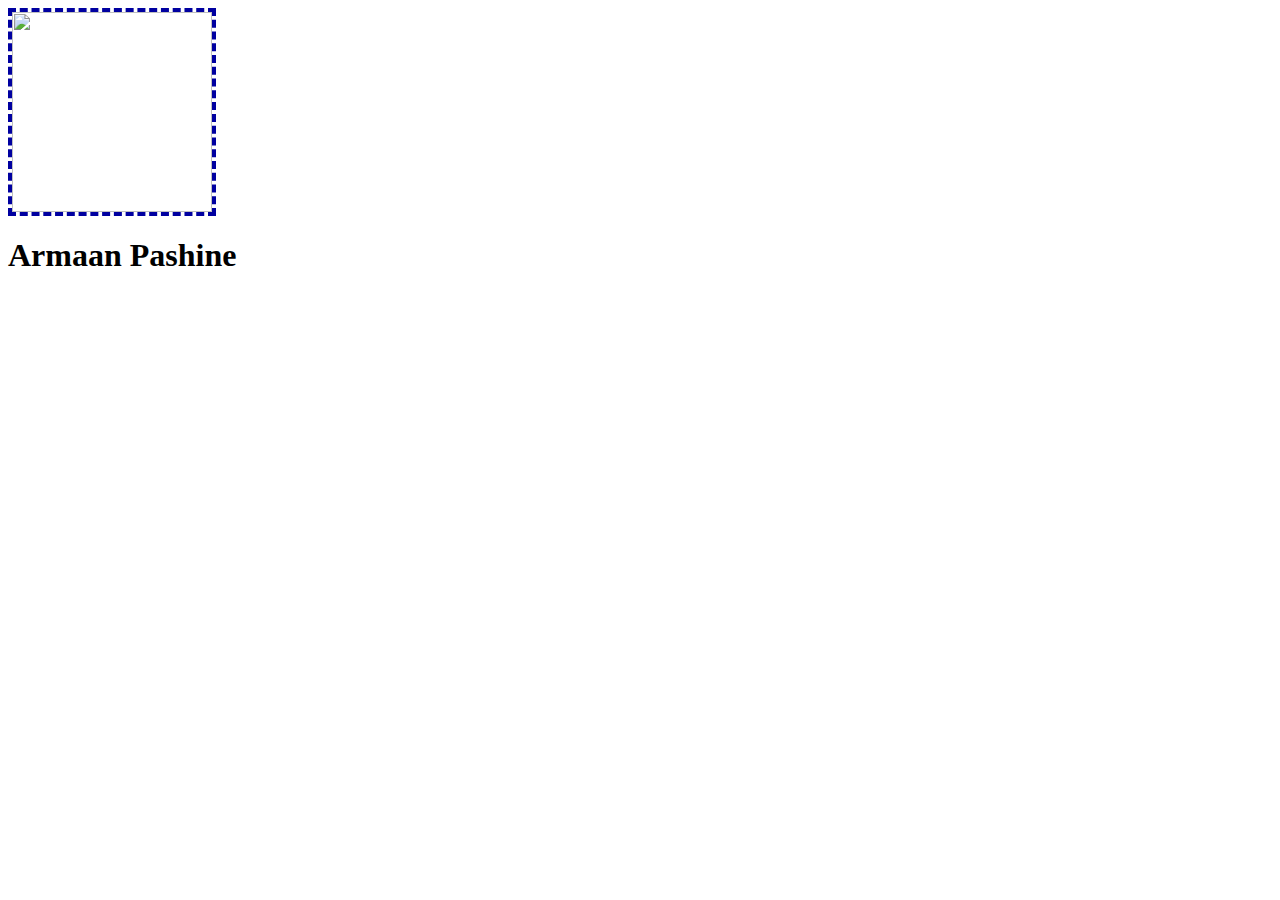
==== index.html @ 08b55981 "init" ====
<!DOCTYPE html>
<html lang="en">
<head>
    <meta charset="UTF-8">
    <meta name="viewport" content="width=device-width, initial-scale=1.0">
    <title>Document</title>
    <link rel="stylesheet" href="style.css">
</head>
<body>
    <img class="king" src="https://yt3.googleusercontent.com/qDzpduDlbTpFfIiXrt4-WzThDvKWBB-1Ii1OJYh1-qZ_jDASwywd3gZ-31zHoZDculg0E6fS9Q=s900-c-k-c0x00ffffff-no-rj" ></img>
     <h1> Armaan Pashine </h1>
</body>
<script src="script.js"></script>
</html>
---- style.css ----
.king {  
    width: 200px;
    height: 200px;
    border: 4px dashed rgb(0, 0, 160);
}
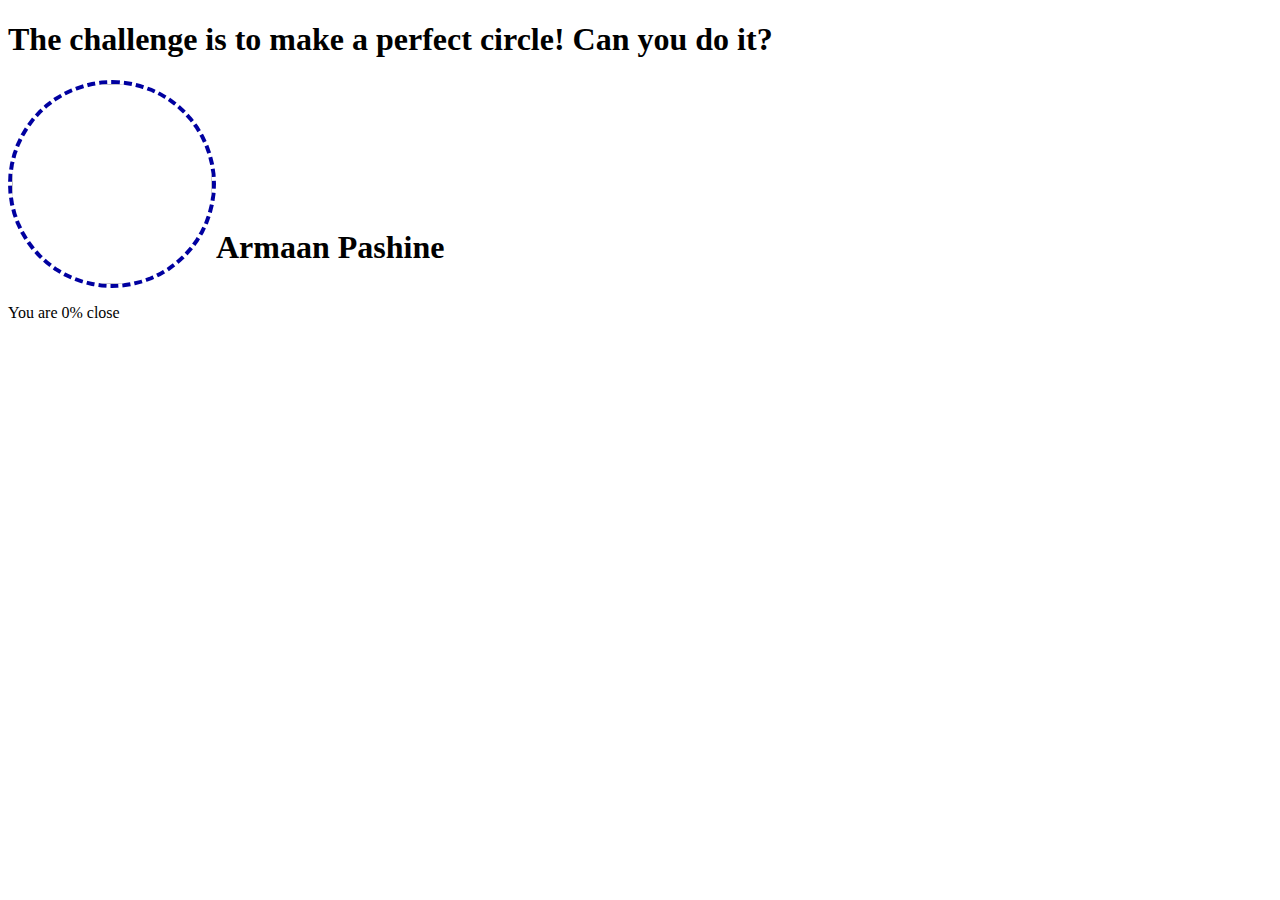
==== commit 7fc829fc: "Added percentage closenes to making a circle" ====
--- a/index.html
+++ b/index.html
@@ -1,14 +1,22 @@
 <!DOCTYPE html>
 <html lang="en">
+
 <head>
     <meta charset="UTF-8">
     <meta name="viewport" content="width=device-width, initial-scale=1.0">
     <title>Document</title>
     <link rel="stylesheet" href="style.css">
 </head>
+
 <body>
-    <img class="king" src="https://yt3.googleusercontent.com/qDzpduDlbTpFfIiXrt4-WzThDvKWBB-1Ii1OJYh1-qZ_jDASwywd3gZ-31zHoZDculg0E6fS9Q=s900-c-k-c0x00ffffff-no-rj" ></img>
-     <h1> Armaan Pashine </h1>
+    <h1>The challenge is to make a perfect circle! Can you do it?</h1>
+    <div class="container">
+        <img class="king"
+            src="https://yt3.googleusercontent.com/qDzpduDlbTpFfIiXrt4-WzThDvKWBB-1Ii1OJYh1-qZ_jDASwywd3gZ-31zHoZDculg0E6fS9Q=s900-c-k-c0x00ffffff-no-rj"></img>
+        <h1 class="name"> Armaan Pashine </h1>
+    </div>
+    <p class="status">You are 0% close</p>
 </body>
 <script src="script.js"></script>
-</html>+
+</html>
--- a/style.css
+++ b/style.css
@@ -1,5 +1,13 @@
-.king {  
-    width: 200px;
-    height: 200px;
-    border: 4px dashed rgb(0, 0, 160);
-}+.container {
+  display: flex;
+}
+.king {
+  width: 200px;
+  height: 200px;
+  border: 4px dashed rgb(0, 0, 160);
+  border-radius: 50%;
+}
+
+.name {
+  margin-top: auto;
+}
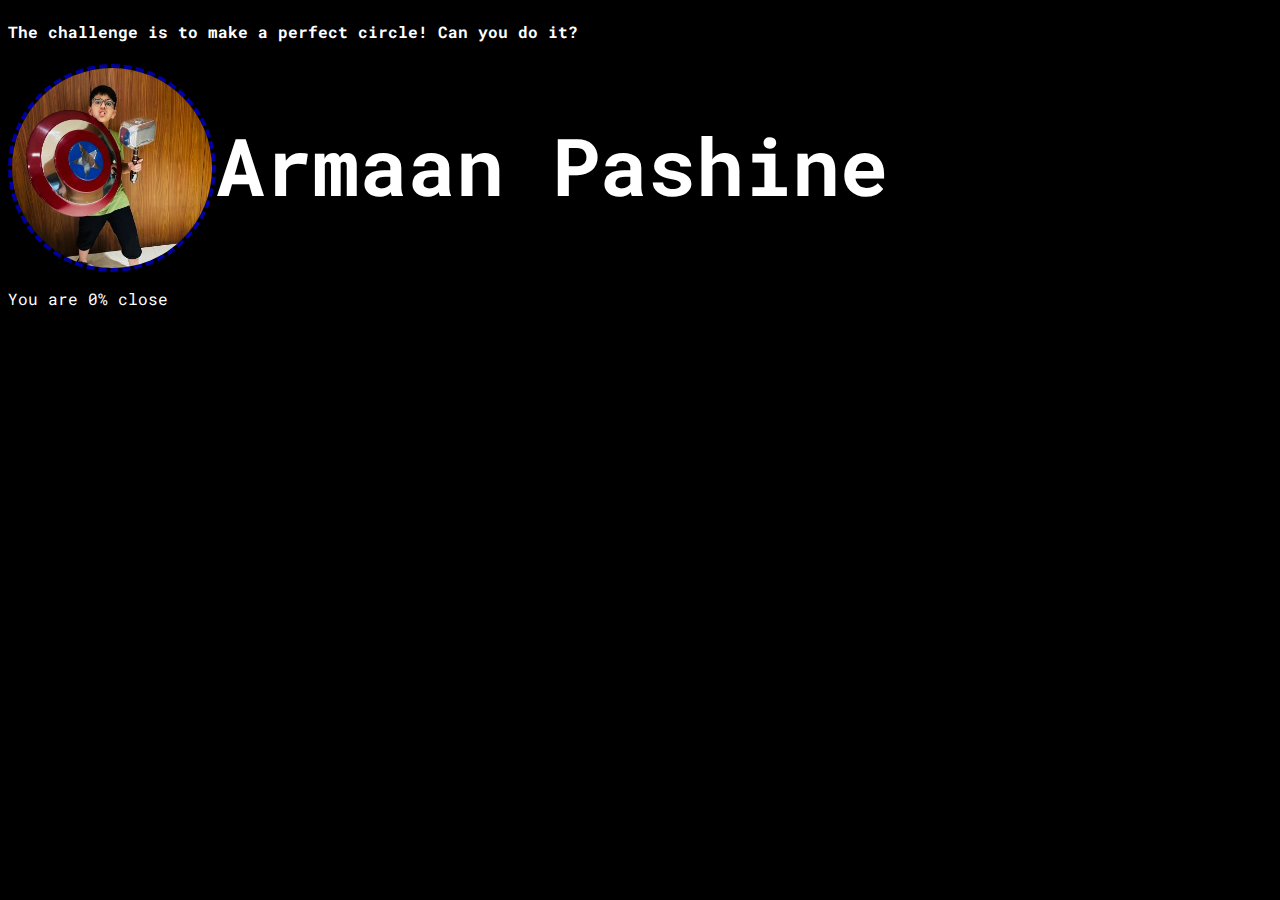
==== commit 5104e848: "Added Dark Mode and fixed bug" ====
--- a/index.html
+++ b/index.html
@@ -9,10 +9,10 @@
 </head>
 
 <body>
-    <h1>The challenge is to make a perfect circle! Can you do it?</h1>
+    <h4>The challenge is to make a perfect circle! Can you do it?</h4>
     <div class="container">
         <img class="king"
-            src="https://yt3.googleusercontent.com/qDzpduDlbTpFfIiXrt4-WzThDvKWBB-1Ii1OJYh1-qZ_jDASwywd3gZ-31zHoZDculg0E6fS9Q=s900-c-k-c0x00ffffff-no-rj"></img>
+            src="ProfilePic.jpg"></img>
         <h1 class="name"> Armaan Pashine </h1>
     </div>
     <p class="status">You are 0% close</p>
--- a/style.css
+++ b/style.css
@@ -1,3 +1,9 @@
+@import url('https://fonts.googleapis.com/css2?family=Roboto+Mono:wght@100&display=swap');
+*{
+    color: white;
+     font-family: 'Roboto Mono', monospace;
+}
+
 .container {
   display: flex;
 }
@@ -6,8 +12,13 @@
   height: 200px;
   border: 4px dashed rgb(0, 0, 160);
   border-radius: 50%;
+  object-fit: cover;
 }
 
 .name {
+font-size: 80px ;
   margin-top: auto;
 }
+body {
+    background-color: black;
+}
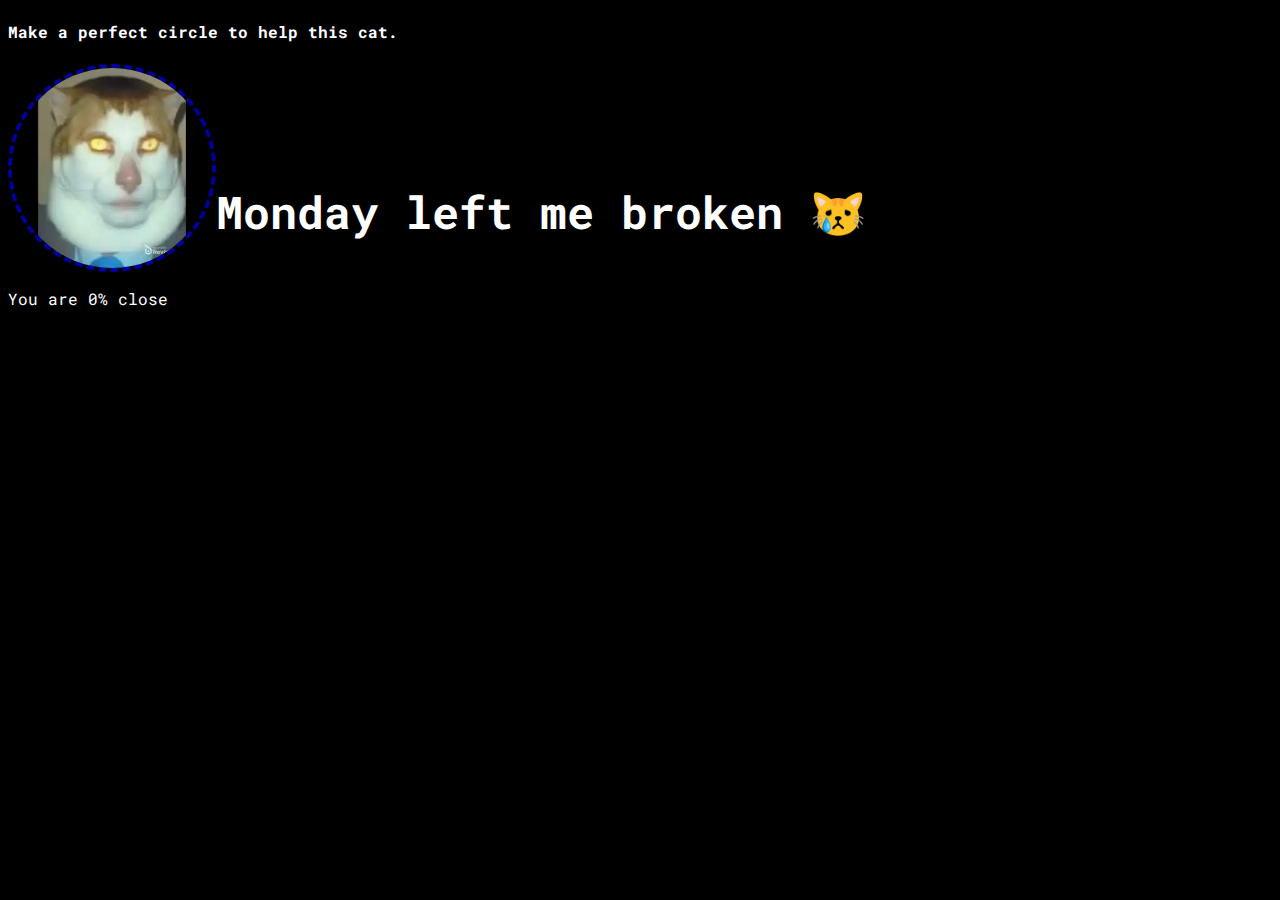
==== commit 4fd1590a: "Monday left me broken 😿" ====
--- a/index.html
+++ b/index.html
@@ -1,22 +1,19 @@
 <!DOCTYPE html>
 <html lang="en">
+  <head>
+    <meta charset="UTF-8" />
+    <meta name="viewport" content="width=device-width, initial-scale=1.0" />
+    <title>Document</title>
+    <link rel="stylesheet" href="style.css" />
+  </head>
 
-<head>
-    <meta charset="UTF-8">
-    <meta name="viewport" content="width=device-width, initial-scale=1.0">
-    <title>Document</title>
-    <link rel="stylesheet" href="style.css">
-</head>
-
-<body>
-    <h4>The challenge is to make a perfect circle! Can you do it?</h4>
+  <body>
+    <h4>Make a perfect circle to help this cat.</h4>
     <div class="container">
-        <img class="king"
-            src="ProfilePic.jpg"></img>
-        <h1 class="name"> Armaan Pashine </h1>
+      <img class="king" src="Monday.webp" />
+      <h1 class="name">Monday left me broken 😿</h1>
     </div>
     <p class="status">You are 0% close</p>
-</body>
-<script src="script.js"></script>
-
+  </body>
+  <script src="script.js"></script>
 </html>
--- a/style.css
+++ b/style.css
@@ -1,7 +1,7 @@
-@import url('https://fonts.googleapis.com/css2?family=Roboto+Mono:wght@100&display=swap');
-*{
-    color: white;
-     font-family: 'Roboto Mono', monospace;
+@import url("https://fonts.googleapis.com/css2?family=Roboto+Mono:wght@100&display=swap");
+* {
+  color: white;
+  font-family: "Roboto Mono", monospace;
 }
 
 .container {
@@ -16,9 +16,9 @@
 }
 
 .name {
-font-size: 80px ;
+  font-size: 45px;
   margin-top: auto;
 }
 body {
-    background-color: black;
+  background-color: black;
 }
